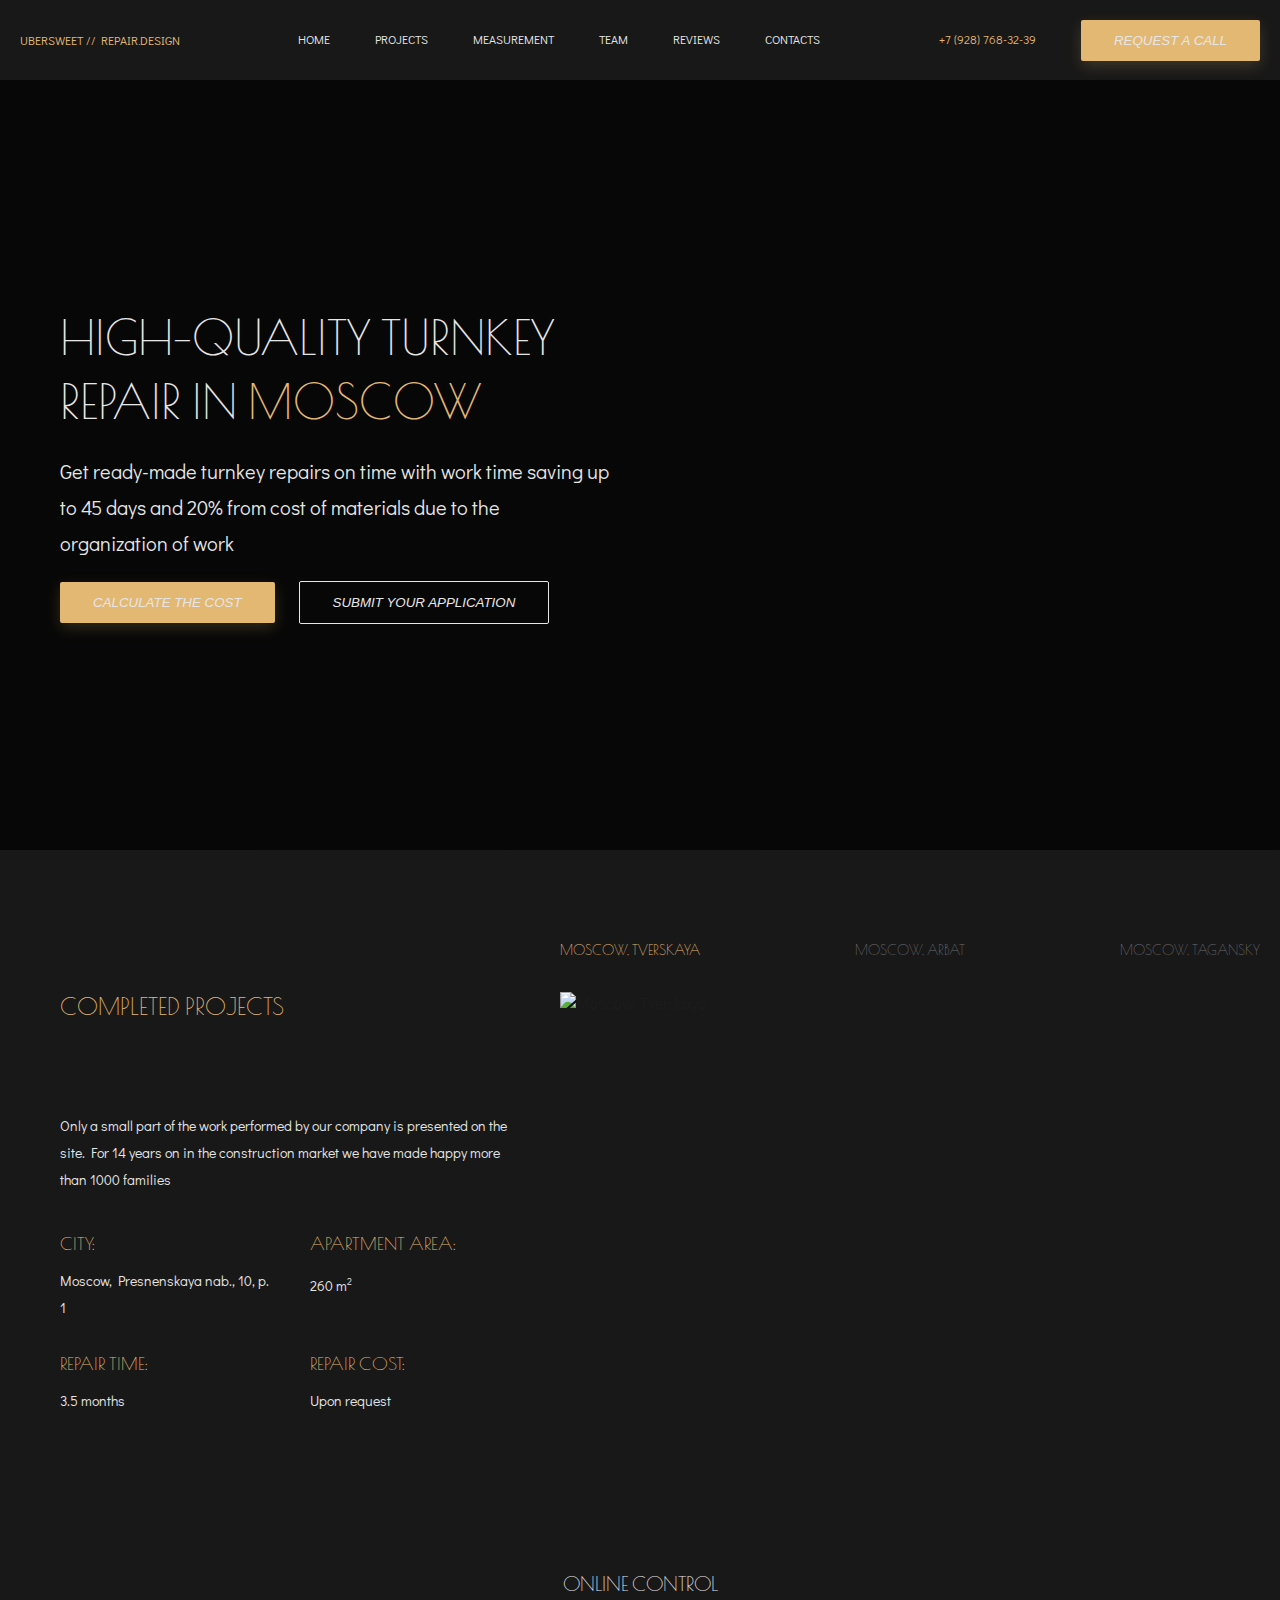
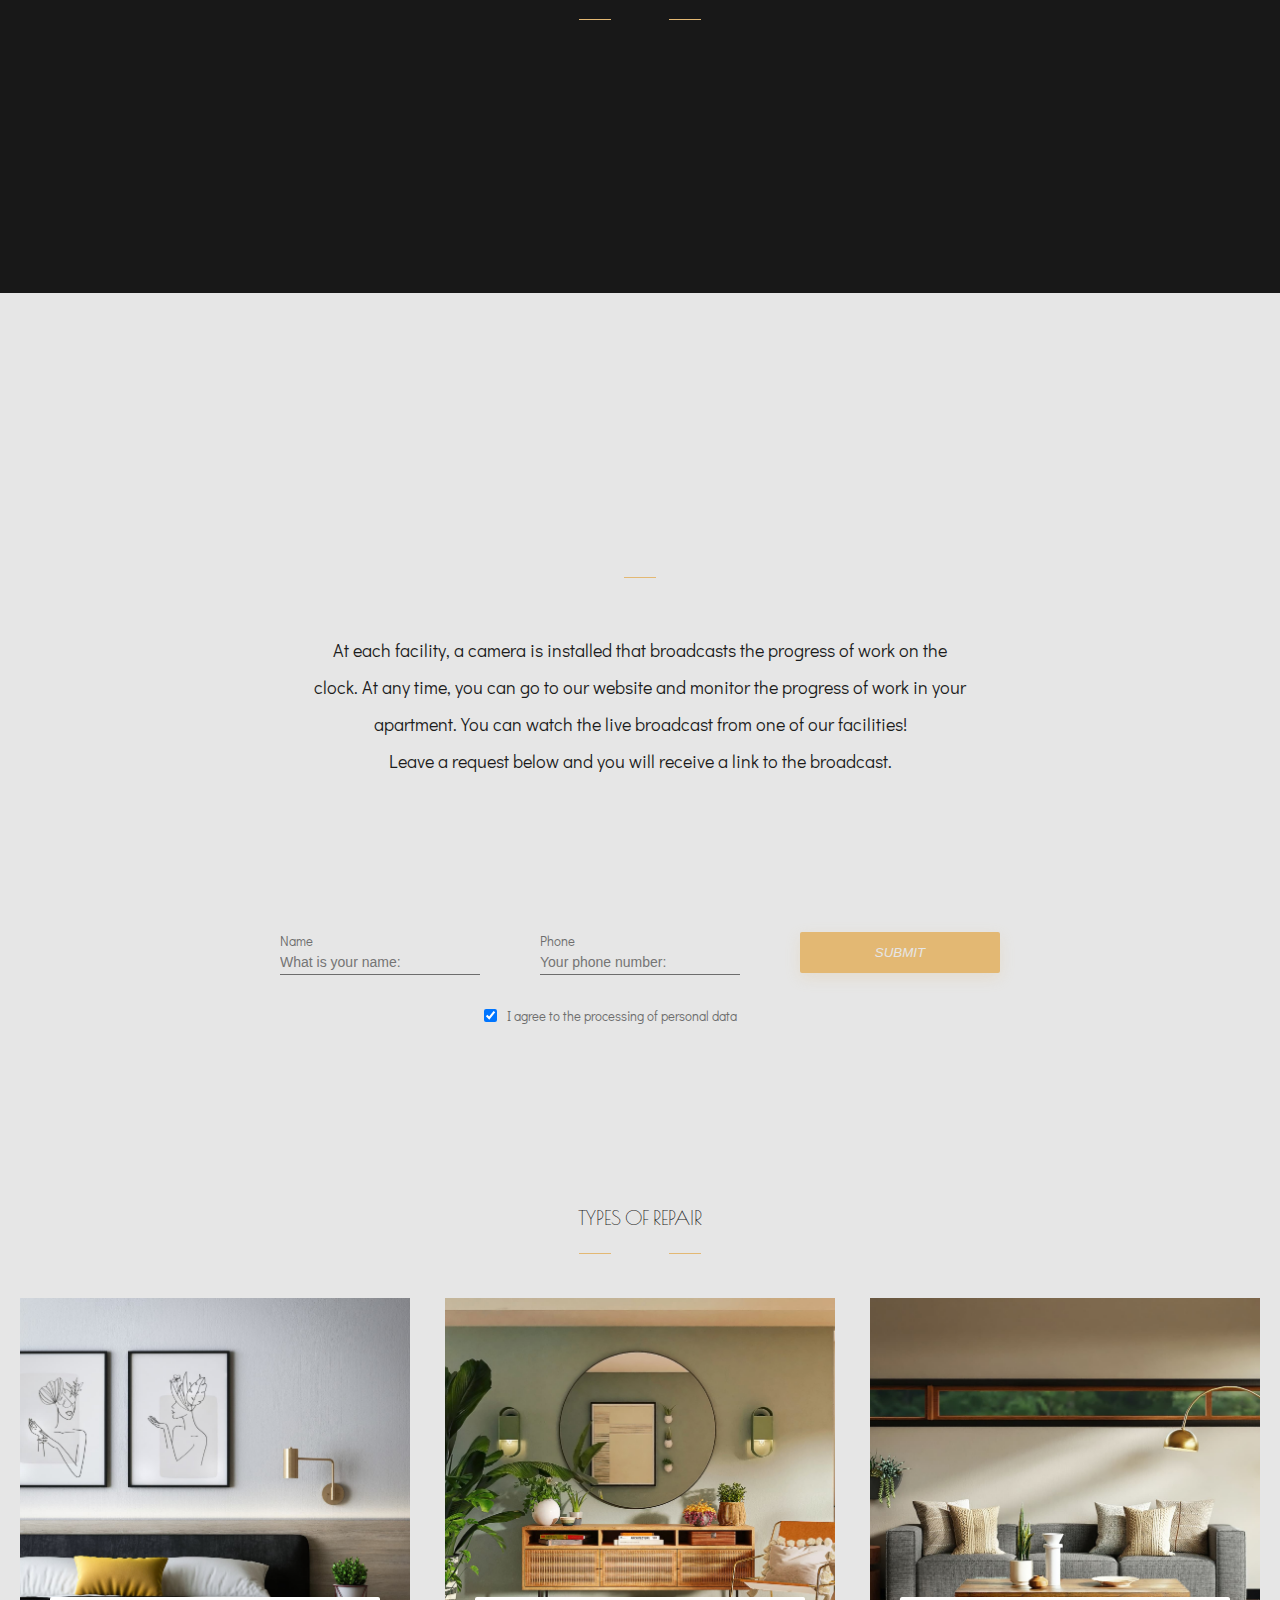
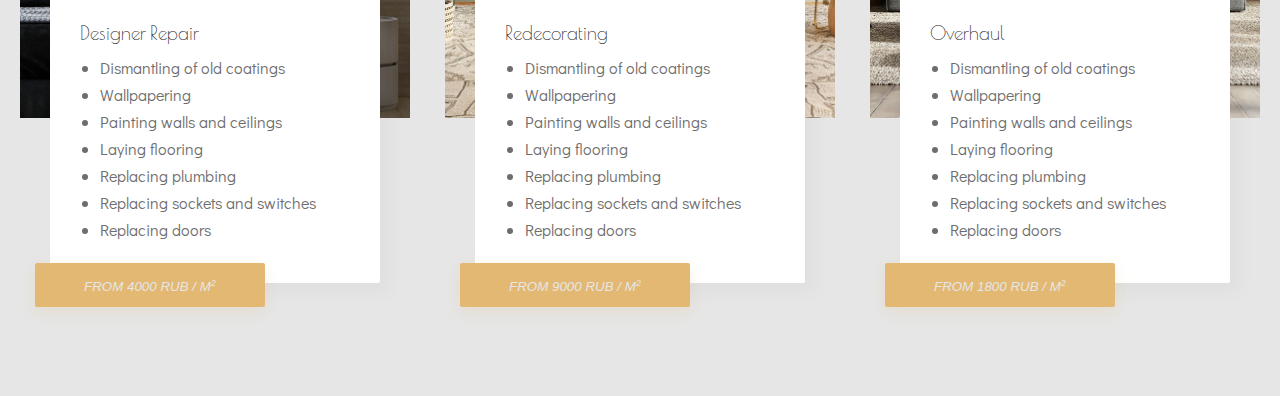
==== index.html @ 95a29d41 "Update Styles" ====
<!DOCTYPE html>
<html lang="en">

<head>
    <meta charset="UTF-8">
    <meta http-equiv="X-UA-Compatible" content="IE=edge">
    <meta name="viewport" content="width=device-width, initial-scale=1.0">

    <link rel="stylesheet" href="assets/css/style.css">
    <link rel="stylesheet" href="assets/css/media.css">
    <link rel="shortcut icon" href="assets/images/tools.svg" type="image/x-icon">

    <link href="https://fonts.googleapis.com/css2?family=Alegreya&family=Nunito+Sans:ital@0;1&display=swap"
        rel="stylesheet">

    <link href="https://fonts.googleapis.com/css2?family=Didact+Gothic&family=Poiret+One&display=swap" rel="stylesheet">

    <script src="assets/scripts/script.js" defer></script>

    <title>Repair Design</title>
</head>

<body>
    <header class="header container">
        <nav class="navbar wrapper">
            <div class="navbar__logo">
                <p>UberSweet // Repair.Design</p>
            </div>

            <ul class="navbar__menu">
                <li class="navbar__item"><a href="#about" class="navbar__link">Home</a></li>
                <li class="navbar__item"><a href="#" class="navbar__link">Projects</a></li>
                <li class="navbar__item"><a href="#" class="navbar__link">Measurement</a></li>
                <li class="navbar__item"><a href="#" class="navbar__link">Team</a></li>
                <li class="navbar__item"><a href="#" class="navbar__link">Reviews</a></li>
                <li class="navbar__item"><a href="#" class="navbar__link">Contacts</a></li>
            </ul>

            <div class="navbar__promo">
                <a class="navbar__item navbar__link active" href="tel:+79287683239">+7 (928) 768-32-39</a>
                <button class="navbar__button">Request a call</button>
            </div>
        </nav>
    </header>

    <main class="main">
        <section class="section-promo bg-img">
            <div class="container">
                <div class="section-promo__content">
                    <h1 class="section-promo__title">
                        High-Quality Turnkey Repair in <span class="active">Moscow</span>
                    </h1>

                    <p class="section-promo__subtitle">
                        Get ready-made turnkey repairs on time
                        with work time saving up to 45 days and 20% from
                        cost of materials due to the organization of work
                    </p>

                    <div class="section-promo__buttons">
                        <button class="navbar__button">
                            Calculate the cost
                        </button>

                        <button class="navbar__button">
                            Submit your application
                        </button>
                    </div>
                </div>
            </div>
        </section>

        <section class="section-about" id="about">
            <div class="container">
                <div class="section-about__button-area">
                    <button class="section-about__button active" id="1">
                        Moscow, Tverskaya
                    </button>

                    <button class="section-about__button" id="2">
                        Moscow, Arbat
                    </button>

                    <button class="section-about__button" id="3">
                        Moscow, Tagansky
                    </button>
                </div>

                <div class="section-about__content">
                    <h2 class="section-about__title-top active">
                        Completed projects
                    </h2>

                    <p class="section-about__subtitle-top">
                        Only a small part of the work performed by our company is presented on the site. For 14
                        years on in the construction
                        market we have made happy more than 1000 families
                    </p>

                    <div class="section-about__subtitle-area">
                        <h3 class="section-about__title active">
                            City:
                        </h3>

                        <p class="section-about__subtitle">
                            Moscow,
                            Presnenskaya nab., 10, p. 1
                        </p>
                    </div>

                    <div class="section-about__subtitle-area">
                        <h3 class="section-about__title active">
                            Apartment area:
                        </h3>

                        <p class="section-about__subtitle">
                            260 m<sup><small>2</small></sup>
                        </p>
                    </div>

                    <div class="section-about__subtitle-area">
                        <h3 class="section-about__title active">
                            Repair time:
                        </h3>

                        <p class="section-about__subtitle">
                            3.5 months
                        </p>
                    </div>

                    <div class="section-about__subtitle-area">
                        <h3 class="section-about__title active">
                            Repair cost:
                        </h3>

                        <p class="section-about__subtitle">
                            Upon request
                        </p>
                    </div>

                    <div class="section-about__photo-area">
                        <img src="assets/images/main-bg-3.jpg" alt="Moscow, Tverskaya" class="section-about__photo">
                    </div>
                </div>
            </div>
        </section>

        <section class="section-video-title">
            <div class="container">
                <div class="title__content">
                    <h2 class="title__title">
                        Online control
                    </h2>

                    <div class="title__svg">
                    </div>
                </div>
            </div>
        </section>

        <section class="section-video-player">
            <div class="section-video-player__content">
                <h2 style="display: none;">Repair design project with online control</h2>
                <iframe width="820" height="459" src="https://www.youtube.com/embed/BEaoq7hzcSQ?controls=0"
                    title="YouTube video player"
                    allow="accelerometer; autoplay; clipboard-write; encrypted-media; gyroscope; picture-in-picture"
                    allowfullscreen>
                </iframe>
            </div>
        </section>

        <section class="section-video-subtitle">
            <div class="section-video-subtitle__content">
                <div class="title__svg" style="margin: 0px auto 40px;"></div>

                <p class="section-video-subtitle__text-area">
                    At each facility, a camera is installed that broadcasts the progress of work on the clock. At
                    any time, you can go to our website and monitor the progress of work in your apartment. You can
                    watch the live broadcast from one of our facilities!
                    <br>Leave a request below and you will receive a link to the broadcast.
                </p>
            </div>
        </section>

        <section class="section-form">
            <div class="container">
                <h2 style="display: none;">Request a call from a specialist</h2>

                <form action="#" method="post" target="_blank">
                    <fieldset style="border: none;">
                        <ul class="section-form__menu">
                            <li class="section-form__content">
                                <label class="section-form__label" for="name">Name</label>
                                <input class="section-form__input" type="text" name="name"
                                    placeholder="What is your name:" id="name" required>
                            </li>

                            <li class="section-form__content">
                                <label class="section-form__label" for="phone">Phone</label>
                                <input class="section-form__input" type="number" name="phone"
                                    placeholder="Your phone number:" id="phone">
                            </li>

                            <li>
                                <button class="section-form__button" type="submit">Submit</button>
                            </li>

                            <li class="section-form__content">
                                <input class="section-form__input" type="checkbox" name="processing" id="processing"
                                    checked>
                                <label class="section-form__label" for="processing">I agree to the processing of
                                    personal data</label>
                            </li>
                        </ul>
                    </fieldset>
                </form>
            </div>
        </section>

        <section class="section-offer">
            <div class="container">
                <div class="title__content">
                    <h2 class="title__title" style="color: #1c1c1c;">
                        Types of repair
                    </h2>

                    <div class="title__svg">
                    </div>
                </div>

                <div class="section-offer__cards">
                    <div class="section-offer__card">
                        <img class="section-offer__card-image" src="assets/images/card-bg-1.jpg" alt="">

                        <div class="section-offer__card-description">
                            <h3 class="section-offer__card-title">
                                Designer Repair
                            </h3>

                            <ul class="section-offer__card-list">
                                <li class="section-offer__card-item">Dismantling of old coatings</li>
                                <li class="section-offer__card-item">Wallpapering</li>
                                <li class="section-offer__card-item">Painting walls and ceilings</li>
                                <li class="section-offer__card-item">Laying flooring</li>
                                <li class="section-offer__card-item">Replacing plumbing</li>
                                <li class="section-offer__card-item">Replacing sockets and switches</li>
                                <li class="section-offer__card-item">Replacing doors</li>
                            </ul>
                        </div>

                        <button class="section-offer__button" type="submit">
                            From 4000 rub / m<sup><small>2</small></sup>
                        </button>
                    </div>

                    <div class="section-offer__card">
                        <img class="section-offer__card-image" src="assets/images/card-bg-2.jpg" alt="">

                        <div class="section-offer__card-description">
                            <h3 class="section-offer__card-title">
                                Redecorating
                            </h3>

                            <ul class="section-offer__card-list">
                                <li class="section-offer__card-item">Dismantling of old coatings</li>
                                <li class="section-offer__card-item">Wallpapering</li>
                                <li class="section-offer__card-item">Painting walls and ceilings</li>
                                <li class="section-offer__card-item">Laying flooring</li>
                                <li class="section-offer__card-item">Replacing plumbing</li>
                                <li class="section-offer__card-item">Replacing sockets and switches</li>
                                <li class="section-offer__card-item">Replacing doors</li>
                            </ul>
                        </div>

                        <button class="section-offer__button" type="submit">
                            From 9000 rub / m<sup><small>2</small></sup>
                        </button>
                    </div>

                    <div class="section-offer__card">
                        <img class="section-offer__card-image" src="assets/images/card-bg-3.jpg" alt="">

                        <div class="section-offer__card-description">
                            <h3 class="section-offer__card-title">
                                Overhaul
                            </h3>

                            <ul class="section-offer__card-list">
                                <li class="section-offer__card-item">Dismantling of old coatings</li>
                                <li class="section-offer__card-item">Wallpapering</li>
                                <li class="section-offer__card-item">Painting walls and ceilings</li>
                                <li class="section-offer__card-item">Laying flooring</li>
                                <li class="section-offer__card-item">Replacing plumbing</li>
                                <li class="section-offer__card-item">Replacing sockets and switches</li>
                                <li class="section-offer__card-item">Replacing doors</li>
                            </ul>
                        </div>

                        <button class="section-offer__button" type="submit">
                            From 1800 rub / m<sup><small>2</small></sup>
                        </button>
                    </div>
                </div>
            </div>
        </section>
    </main>

    <footer>

    </footer>
</body>

</html>
---- assets/css/style.css ----
* {
  box-sizing: border-box;
  transition: 0.2s ease-in-out;
  scroll-behavior: smooth;
  padding: 0;
  margin: 0;
}

body {
  background-color: #181818;
  font-family: "Poiret One", cursive;
  font-family: "Didact Gothic", sans-serif;
  color: #1c1c1c;
}

p {
  cursor: default;
}

.container {
  width: 1240px;
  margin: 0 auto;
}

.wrapper, .section-offer__cards, .section-about__button-area, .section-promo, .navbar__menu, .section-form__menu, .navbar__promo, .section-offer .title__svg, .section-video-title .title__svg, .section-video-subtitle__content .title__svg {
  display: flex;
  align-items: center;
  justify-content: space-between;
  flex-wrap: wrap;
}

.active {
  color: #e3b873 !important;
  cursor: default !important;
}

.section-offer__card-title, .section-about__button, .section-about__title-top, .section-about__title, .section-promo__title, .section-offer .title__title, .section-video-title .title__title, .section-video-subtitle__content .title__title {
  font-family: "Poiret One";
  font-style: normal;
  font-weight: 400;
}

.section-about__button:hover, .navbar__link:hover {
  color: #e3b873;
}
.active.section-about__button:hover::after, .active.navbar__link:hover::after {
  transform: scaleX(0);
}
.section-about__button::after, .navbar__link::after {
  content: "";
  display: block;
  border-bottom: 1px solid #e3b873;
  transform: scaleX(0);
  transition: transform 250ms ease-in-out;
}
.section-about__button:hover::after, .navbar__link:hover::after {
  transform: scaleX(1);
}

.section-offer__button, .section-form__button, .navbar__button {
  padding: 13px 33px;
  font-style: italic;
  text-transform: uppercase;
  color: #e6e6e6;
  background-color: #e3b873;
  box-shadow: 0px 5px 15px rgba(227, 184, 115, 0.2);
  border-radius: 2px;
  border: none;
  cursor: pointer;
}
.section-offer__button:hover, .section-form__button:hover, .navbar__button:hover {
  background-color: #cfa663;
}
.section-offer__button:nth-last-child(1), .section-form__button:nth-last-child(1), .navbar__button:nth-last-child(1) {
  margin: 0;
}

.section-offer .title__content, .section-video-title .title__content, .section-video-subtitle__content .title__content {
  width: 180px;
  margin: 0px auto;
  padding: 30px 0;
}
.section-offer .title__title, .section-video-title .title__title, .section-video-subtitle__content .title__title {
  text-transform: uppercase;
  text-align: center;
  font-size: 20px !important;
  color: #e6e6e6;
  margin-bottom: 10px;
}
.section-offer .title__svg, .section-video-title .title__svg, .section-video-subtitle__content .title__svg {
  height: 29px;
}
.section-offer .title__svg::before, .section-video-title .title__svg::before, .section-video-subtitle__content .title__svg::before, .section-offer .title__svg::after, .section-video-title .title__svg::after, .section-video-subtitle__content .title__svg::after {
  content: "";
  height: 1px;
  width: 32px;
  margin: auto;
  background-color: #e3b873;
}

.navbar {
  font-size: 12px;
  line-height: 15px;
  height: 80px;
  text-transform: uppercase;
}
.navbar__logo {
  color: #e3b873;
}
.navbar__menu, .section-form__menu {
  list-style-type: none;
}
.navbar__item {
  margin-right: 45px;
}
.navbar__item:nth-last-child(1) {
  margin: auto;
}
.navbar__link {
  text-decoration: none;
  color: #e6e6e6;
}
.section-promo {
  height: calc(100vh - 80px);
  max-height: 770px;
  color: #e6e6e6;
}
.section-promo__content {
  width: 550px;
  margin-left: 40px;
}
.section-promo__buttons .navbar__button {
  margin-right: 20px;
}
.section-promo__buttons .navbar__button:nth-last-child(1) {
  margin: 0;
  background-color: transparent;
  box-shadow: none;
  border: 1px solid #e6e6e6;
  border-radius: 2px;
}
.section-promo__buttons .navbar__button:nth-last-child(1):hover {
  color: #e3b873;
  border: 1px solid #e3b873;
}
.section-promo__title {
  font-size: 48px;
  text-transform: uppercase;
  line-height: 132.83%;
}
.section-promo__subtitle {
  font-size: 20px;
  line-height: 36px;
  margin: 20px 0px;
}

.bg-img {
  background: linear-gradient(rgba(0, 0, 0, 0.7), rgba(0, 0, 0, 0.7)), center center url(../images/main-bg-1.jpg) no-repeat;
  background-size: cover;
}

.section-about__content {
  padding: 0px 0px 90px;
  margin-left: 40px;
  display: grid;
  gap: 20px 40px;
  grid-template: repeat(4, 100px)/repeat(4, 210px) auto;
}
.section-about__title {
  font-size: 18px;
  line-height: 138.6%;
  text-transform: uppercase;
}
.section-about__title-top {
  grid-area: 1/1/2/3;
  text-transform: uppercase;
}
.section-about__subtitle {
  color: #e6e6e6;
  margin-top: 10px;
}
.section-about__subtitle-top {
  grid-area: 2/1/3/3;
  color: #e6e6e6;
}
.section-about__subtitle, .section-about__subtitle-top {
  font-size: 14px;
  line-height: 27px;
}
.section-about__photo {
  object-fit: cover;
  width: 100%;
  height: 100%;
}
.section-about__photo-area {
  grid-area: 1/3/5/6;
}
.section-about__button-area {
  padding: 90px 0 30px;
  width: 700px;
  margin-inline-start: auto;
}
.section-about__button {
  color: #6d6d6d;
  background-color: transparent;
  border: none;
  text-transform: uppercase;
  font-size: 14px;
  line-height: 150%;
  cursor: pointer;
}

.section-video-player {
  background: linear-gradient(to bottom, #181818 0%, #181818 50%, #e6e6e6 50%, #e6e6e6 100%);
}
.section-video-player__content {
  width: 820px;
  height: 459px;
  margin: 0 auto;
}
.section-video-player__content iframe {
  border: none;
}
.section-video-subtitle {
  background-color: #e6e6e6;
}
.section-video-subtitle__content {
  padding: 40px 0 90px;
}
.section-video-subtitle__content .title__svg::before {
  display: none;
}
.section-video-subtitle__text-area {
  max-width: 660px;
  font-size: 18px;
  text-align: center;
  margin: 0 auto;
  line-height: 37px;
}
.section-video-title .title__svg {
  background: center center url(../images/video-cam.svg) no-repeat;
}

.section-form {
  background-color: #e6e6e6;
}
.section-form__menu {
  width: 720px;
  flex-wrap: wrap;
  justify-content: center;
  margin: auto;
  padding: 60px 0;
}
.section-form__label {
  font-size: 13px;
  line-height: 21px;
  color: #6d6d6d;
}
.section-form__input {
  font-size: 14px;
  line-height: 23px;
  width: 200px;
  color: #4a4a4a;
  border: none;
  background-color: transparent;
  border-bottom: 1px solid #6d6d6d;
}
.section-form__input:focus {
  border-bottom: 1px solid #e3b873;
  outline: none;
}
.section-form__content {
  display: grid;
  margin-right: 60px;
}
.section-form__content:nth-last-child(1) {
  margin-top: 30px;
  display: flex;
}
.section-form__content:nth-last-child(1) :nth-child(1) {
  width: fit-content;
  margin-right: 10px;
}
.section-form__button {
  width: 200px;
}

.section-offer {
  background-color: #e6e6e6;
  padding: 90px 0;
}
.section-offer .title__svg {
  background: center center url(../images/tools.svg) no-repeat;
}
.section-offer__card {
  width: 390px;
  height: 608px;
  display: grid;
}
.section-offer__card-image {
  width: 100%;
  height: 420px;
  object-fit: cover;
}
.section-offer__card-description {
  width: 330px;
  height: 286px;
  background-color: #fff;
  padding: 25px 30px;
  justify-self: center;
  margin-top: -121px;
  box-shadow: 10px 10px 20px rgba(0, 0, 0, 0.03);
  border-radius: 2px;
}
.section-offer__card-title {
  padding-bottom: 10px;
}
.section-offer__card-list {
  line-height: 27px;
}
.section-offer__card-item {
  margin-left: 20px;
  color: #6d6d6d;
}
.section-offer__button {
  width: 230px;
  margin: -20.5px 0px 0px 15px !important;
}

/*# sourceMappingURL=style.css.map */
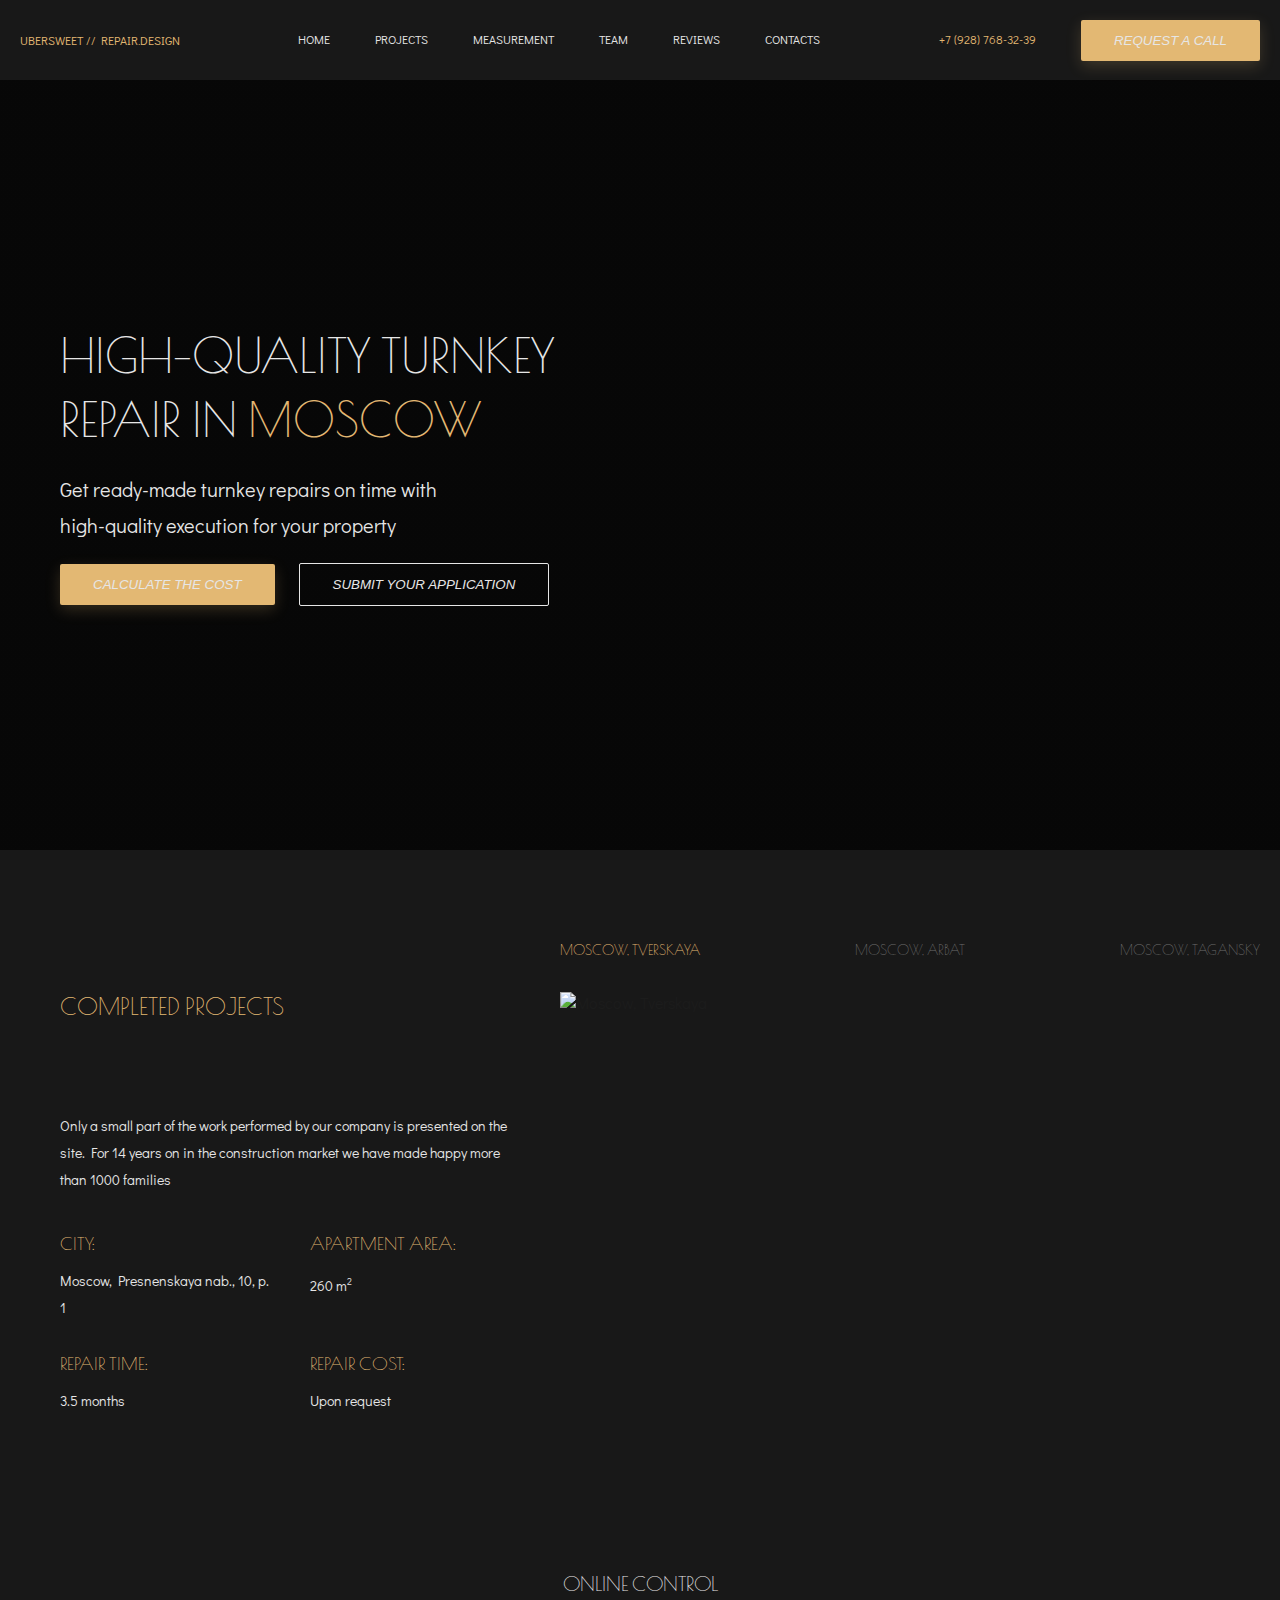
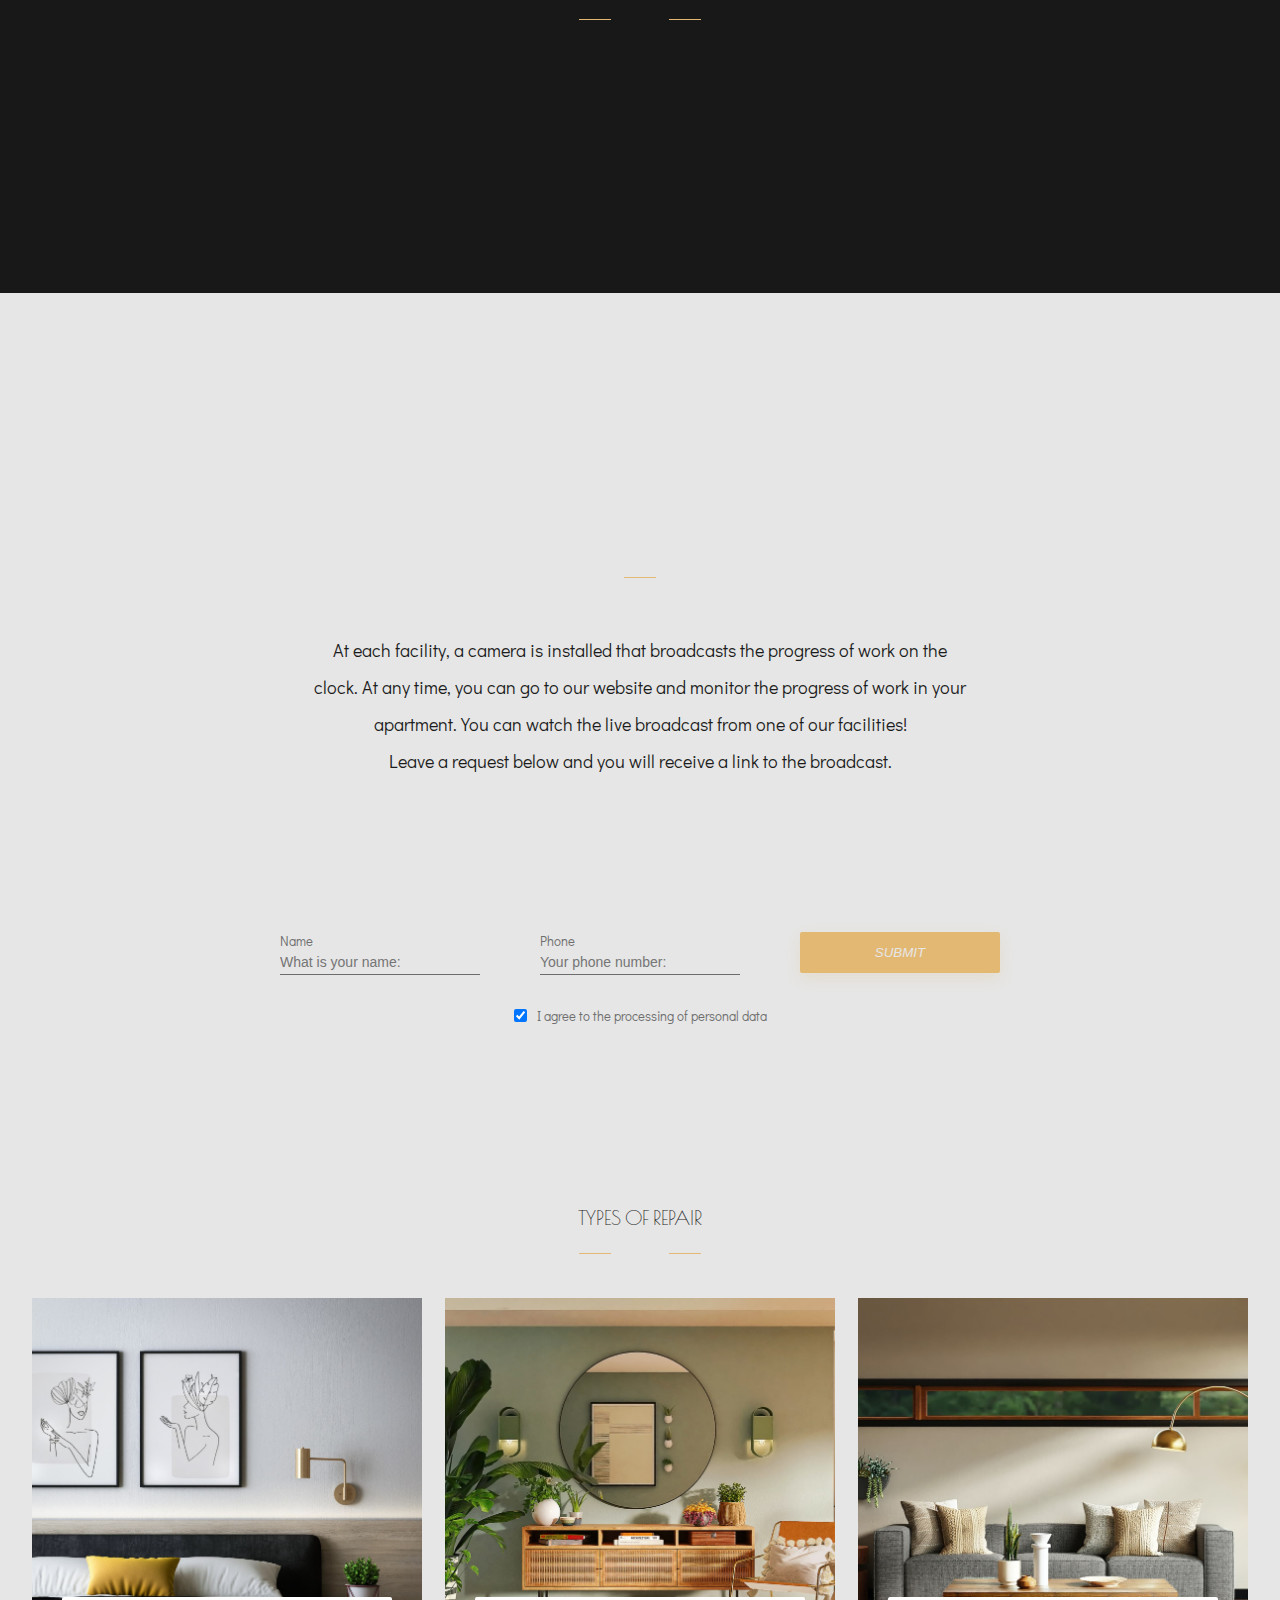
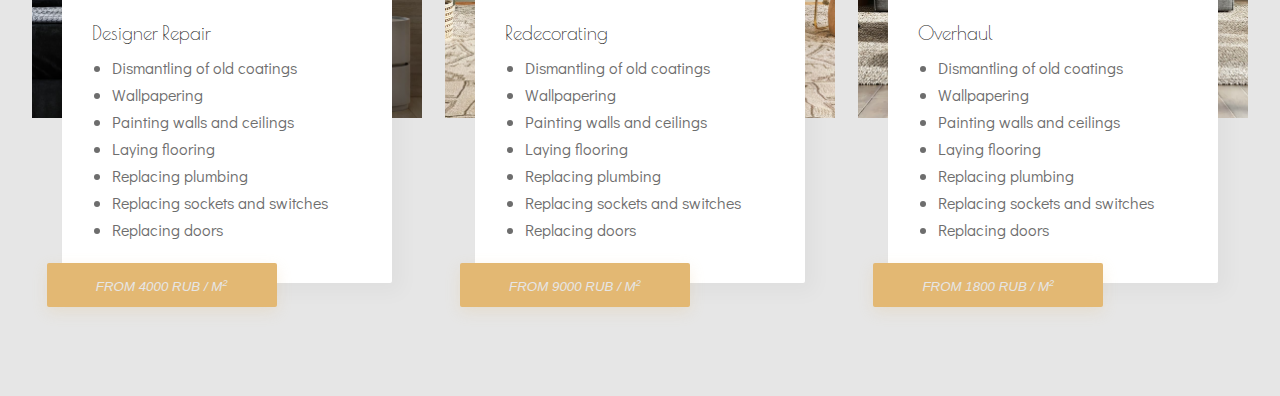
==== commit e2a768c6: "Merge pull request #23 from UberSweet/feat" ====
--- a/index.html
+++ b/index.html
@@ -52,9 +52,7 @@
                     </h1>
 
                     <p class="section-promo__subtitle">
-                        Get ready-made turnkey repairs on time
-                        with work time saving up to 45 days and 20% from
-                        cost of materials due to the organization of work
+                        Get ready-made turnkey repairs on time with high-quality execution for your property
                     </p>
 
                     <div class="section-promo__buttons">
@@ -219,86 +217,88 @@
 
         <section class="section-offer">
             <div class="container">
-                <div class="title__content">
-                    <h2 class="title__title" style="color: #1c1c1c;">
-                        Types of repair
-                    </h2>
-
-                    <div class="title__svg">
-                    </div>
-                </div>
-
-                <div class="section-offer__cards">
-                    <div class="section-offer__card">
-                        <img class="section-offer__card-image" src="assets/images/card-bg-1.jpg" alt="">
-
-                        <div class="section-offer__card-description">
-                            <h3 class="section-offer__card-title">
-                                Designer Repair
-                            </h3>
-
-                            <ul class="section-offer__card-list">
-                                <li class="section-offer__card-item">Dismantling of old coatings</li>
-                                <li class="section-offer__card-item">Wallpapering</li>
-                                <li class="section-offer__card-item">Painting walls and ceilings</li>
-                                <li class="section-offer__card-item">Laying flooring</li>
-                                <li class="section-offer__card-item">Replacing plumbing</li>
-                                <li class="section-offer__card-item">Replacing sockets and switches</li>
-                                <li class="section-offer__card-item">Replacing doors</li>
-                            </ul>
+                <div class="section-offer__content">
+                    <div class="title__content">
+                        <h2 class="title__title" style="color: #1c1c1c;">
+                            Types of repair
+                        </h2>
+
+                        <div class="title__svg">
                         </div>
-
-                        <button class="section-offer__button" type="submit">
-                            From 4000 rub / m<sup><small>2</small></sup>
-                        </button>
-                    </div>
-
-                    <div class="section-offer__card">
-                        <img class="section-offer__card-image" src="assets/images/card-bg-2.jpg" alt="">
-
-                        <div class="section-offer__card-description">
-                            <h3 class="section-offer__card-title">
-                                Redecorating
-                            </h3>
-
-                            <ul class="section-offer__card-list">
-                                <li class="section-offer__card-item">Dismantling of old coatings</li>
-                                <li class="section-offer__card-item">Wallpapering</li>
-                                <li class="section-offer__card-item">Painting walls and ceilings</li>
-                                <li class="section-offer__card-item">Laying flooring</li>
-                                <li class="section-offer__card-item">Replacing plumbing</li>
-                                <li class="section-offer__card-item">Replacing sockets and switches</li>
-                                <li class="section-offer__card-item">Replacing doors</li>
-                            </ul>
+                    </div>
+
+                    <div class="section-offer__cards">
+                        <div class="section-offer__card">
+                            <img class="section-offer__card-image" src="assets/images/card-bg-1.jpg" alt="">
+
+                            <div class="section-offer__card-description">
+                                <h3 class="section-offer__card-title">
+                                    Designer Repair
+                                </h3>
+
+                                <ul class="section-offer__card-list">
+                                    <li class="section-offer__card-item">Dismantling of old coatings</li>
+                                    <li class="section-offer__card-item">Wallpapering</li>
+                                    <li class="section-offer__card-item">Painting walls and ceilings</li>
+                                    <li class="section-offer__card-item">Laying flooring</li>
+                                    <li class="section-offer__card-item">Replacing plumbing</li>
+                                    <li class="section-offer__card-item">Replacing sockets and switches</li>
+                                    <li class="section-offer__card-item">Replacing doors</li>
+                                </ul>
+                            </div>
+
+                            <button class="section-offer__button" type="submit">
+                                From 4000 rub / m<sup><small>2</small></sup>
+                            </button>
                         </div>
 
-                        <button class="section-offer__button" type="submit">
-                            From 9000 rub / m<sup><small>2</small></sup>
-                        </button>
-                    </div>
-
-                    <div class="section-offer__card">
-                        <img class="section-offer__card-image" src="assets/images/card-bg-3.jpg" alt="">
-
-                        <div class="section-offer__card-description">
-                            <h3 class="section-offer__card-title">
-                                Overhaul
-                            </h3>
-
-                            <ul class="section-offer__card-list">
-                                <li class="section-offer__card-item">Dismantling of old coatings</li>
-                                <li class="section-offer__card-item">Wallpapering</li>
-                                <li class="section-offer__card-item">Painting walls and ceilings</li>
-                                <li class="section-offer__card-item">Laying flooring</li>
-                                <li class="section-offer__card-item">Replacing plumbing</li>
-                                <li class="section-offer__card-item">Replacing sockets and switches</li>
-                                <li class="section-offer__card-item">Replacing doors</li>
-                            </ul>
+                        <div class="section-offer__card">
+                            <img class="section-offer__card-image" src="assets/images/card-bg-2.jpg" alt="">
+
+                            <div class="section-offer__card-description">
+                                <h3 class="section-offer__card-title">
+                                    Redecorating
+                                </h3>
+
+                                <ul class="section-offer__card-list">
+                                    <li class="section-offer__card-item">Dismantling of old coatings</li>
+                                    <li class="section-offer__card-item">Wallpapering</li>
+                                    <li class="section-offer__card-item">Painting walls and ceilings</li>
+                                    <li class="section-offer__card-item">Laying flooring</li>
+                                    <li class="section-offer__card-item">Replacing plumbing</li>
+                                    <li class="section-offer__card-item">Replacing sockets and switches</li>
+                                    <li class="section-offer__card-item">Replacing doors</li>
+                                </ul>
+                            </div>
+
+                            <button class="section-offer__button" type="submit">
+                                From 9000 rub / m<sup><small>2</small></sup>
+                            </button>
                         </div>
 
-                        <button class="section-offer__button" type="submit">
-                            From 1800 rub / m<sup><small>2</small></sup>
-                        </button>
+                        <div class="section-offer__card">
+                            <img class="section-offer__card-image" src="assets/images/card-bg-3.jpg" alt="">
+
+                            <div class="section-offer__card-description">
+                                <h3 class="section-offer__card-title">
+                                    Overhaul
+                                </h3>
+
+                                <ul class="section-offer__card-list">
+                                    <li class="section-offer__card-item">Dismantling of old coatings</li>
+                                    <li class="section-offer__card-item">Wallpapering</li>
+                                    <li class="section-offer__card-item">Painting walls and ceilings</li>
+                                    <li class="section-offer__card-item">Laying flooring</li>
+                                    <li class="section-offer__card-item">Replacing plumbing</li>
+                                    <li class="section-offer__card-item">Replacing sockets and switches</li>
+                                    <li class="section-offer__card-item">Replacing doors</li>
+                                </ul>
+                            </div>
+
+                            <button class="section-offer__button" type="submit">
+                                From 1800 rub / m<sup><small>2</small></sup>
+                            </button>
+                        </div>
                     </div>
                 </div>
             </div>
--- a/assets/css/style.css
+++ b/assets/css/style.css
@@ -22,7 +22,7 @@
   margin: 0 auto;
 }
 
-.wrapper, .section-offer__cards, .section-about__button-area, .section-promo, .navbar__menu, .section-form__menu, .navbar__promo, .section-offer .title__svg, .section-video-title .title__svg, .section-video-subtitle__content .title__svg {
+.wrapper, .section-about__button-area, .section-promo, .navbar__menu, .section-form__menu, .navbar__promo, .section-offer .title__svg, .section-video-title .title__svg, .section-video-subtitle__content .title__svg {
   display: flex;
   align-items: center;
   justify-content: space-between;
@@ -123,6 +123,7 @@
 .section-promo {
   height: calc(100vh - 80px);
   max-height: 770px;
+  min-height: 320px;
   color: #e6e6e6;
 }
 .section-promo__content {
@@ -151,6 +152,7 @@
 .section-promo__subtitle {
   font-size: 20px;
   line-height: 36px;
+  width: 400px;
   margin: 20px 0px;
 }
 
@@ -270,12 +272,14 @@
   outline: none;
 }
 .section-form__content {
-  display: grid;
+  display: flex;
+  flex-direction: column;
   margin-right: 60px;
 }
 .section-form__content:nth-last-child(1) {
   margin-top: 30px;
-  display: flex;
+  flex-direction: row;
+  margin-right: 0;
 }
 .section-form__content:nth-last-child(1) :nth-child(1) {
   width: fit-content;
@@ -287,10 +291,19 @@
 
 .section-offer {
   background-color: #e6e6e6;
+}
+.section-offer__content {
   padding: 90px 0;
 }
 .section-offer .title__svg {
   background: center center url(../images/tools.svg) no-repeat;
+}
+.section-offer__cards {
+  display: grid;
+  justify-content: space-around;
+  grid-template-columns: repeat(3, 390px);
+  grid-auto-columns: auto;
+  row-gap: 40px;
 }
 .section-offer__card {
   width: 390px;
--- a/assets/css/media.css
+++ b/assets/css/media.css
@@ -0,0 +1,62 @@
+@media screen and (max-width: 1200px) {
+  .container {
+    width: 1140px;
+  }
+  .navbar {
+    margin: 0px 20px;
+  }
+  .section-about__content {
+    grid-template-columns: repeat(4, 190px) auto;
+    padding-bottom: 70px;
+  }
+  .section-about__button-area {
+    width: 640px;
+    padding: 70px 0 30px;
+  }
+  .section-video-subtitle__content {
+    padding: 40px 0 70px;
+  }
+  .section-offer__content {
+    padding: 70px 0;
+  }
+  .section-offer__cards {
+    grid-template-columns: repeat(2, 390px);
+  }
+}
+@media screen and (max-width: 992px) {
+  .container {
+    width: 960px;
+  }
+  .navbar__item {
+    margin-right: 25px;
+  }
+  .section-about__subtitle {
+    margin-top: 0;
+  }
+  .section-about__button-area {
+    width: 520px;
+  }
+  .section-about__content {
+    grid-template: repeat(4, 80px)/repeat(4, 160px) auto;
+  }
+}
+@media screen and (max-width: 768px) {
+  .container {
+    width: 720px;
+  }
+  .navbar__menu {
+    display: none;
+  }
+  .navbar__button {
+    padding: 12px 28px;
+    font-size: 12px;
+  }
+  .section-promo__content {
+    width: 450px;
+  }
+  .section-promo__title {
+    font-size: 40px;
+  }
+}
+
+/*# sourceMappingURL=media.css.map */
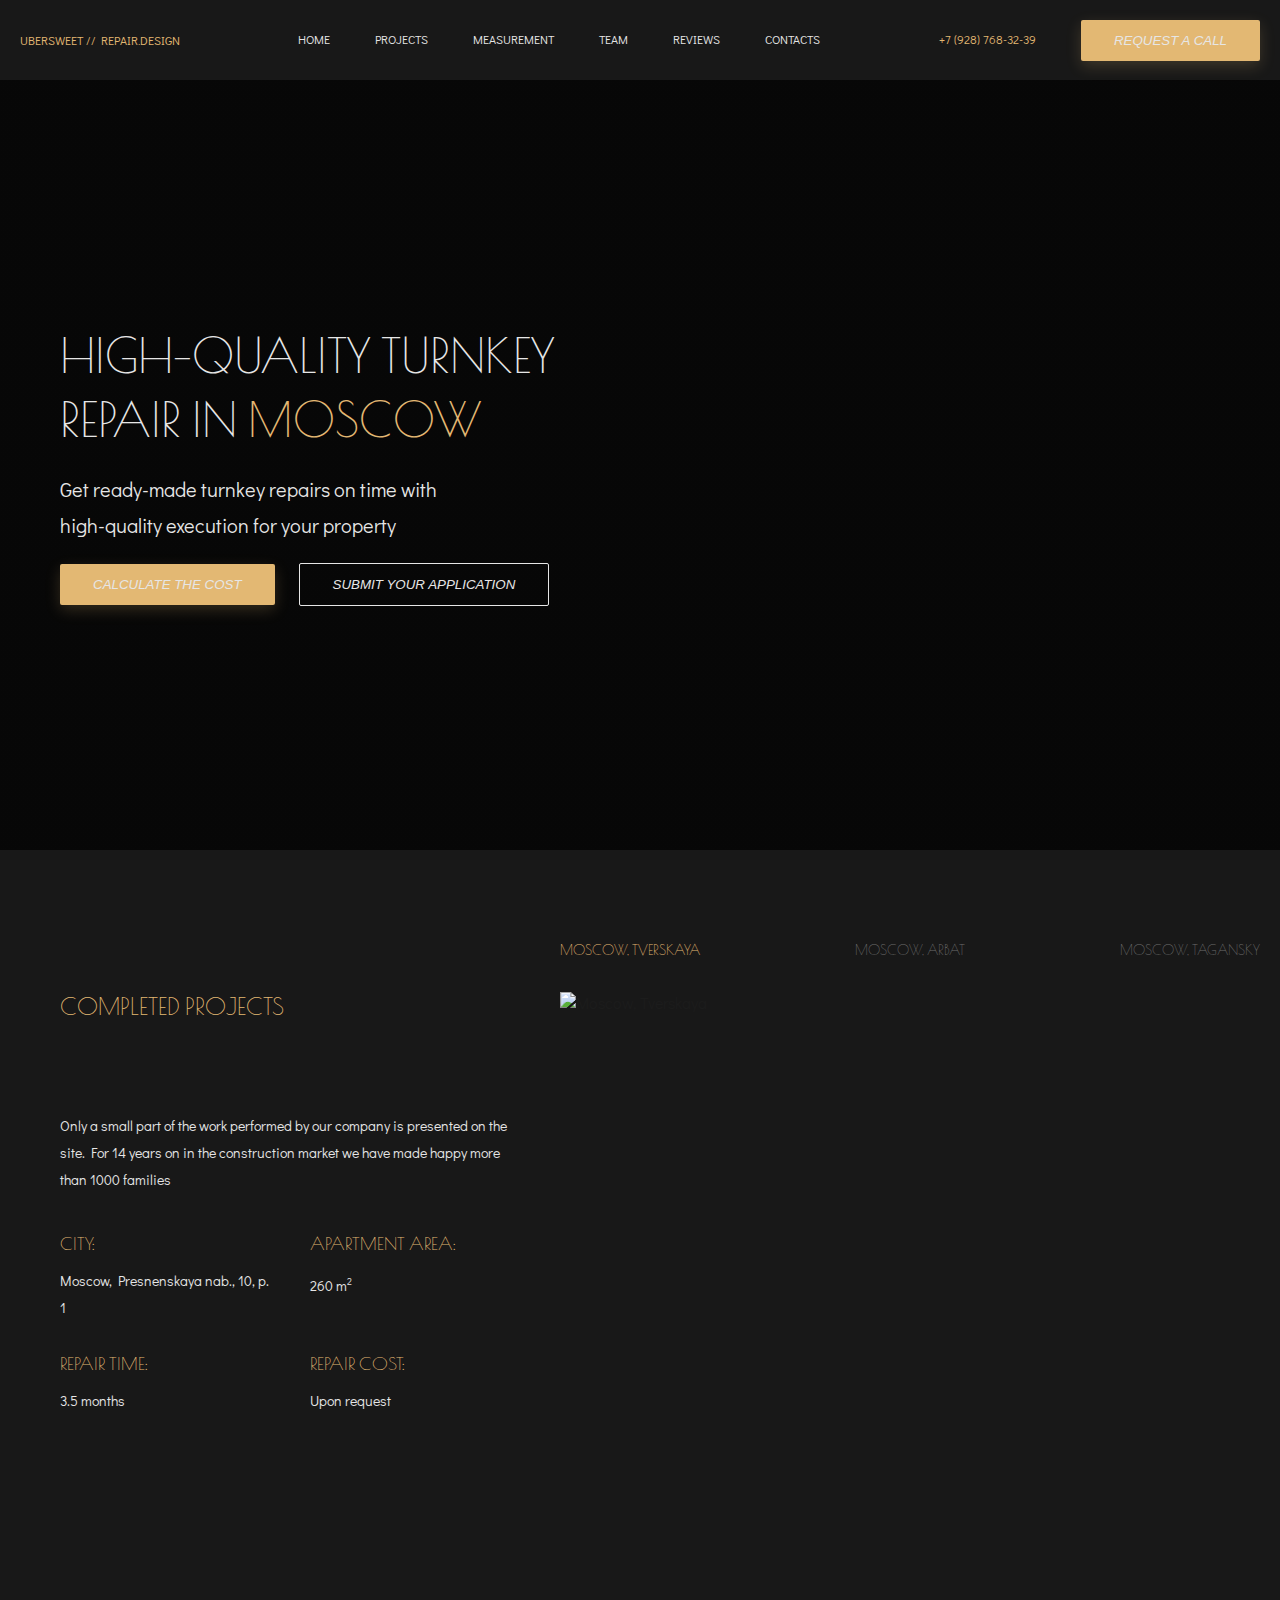
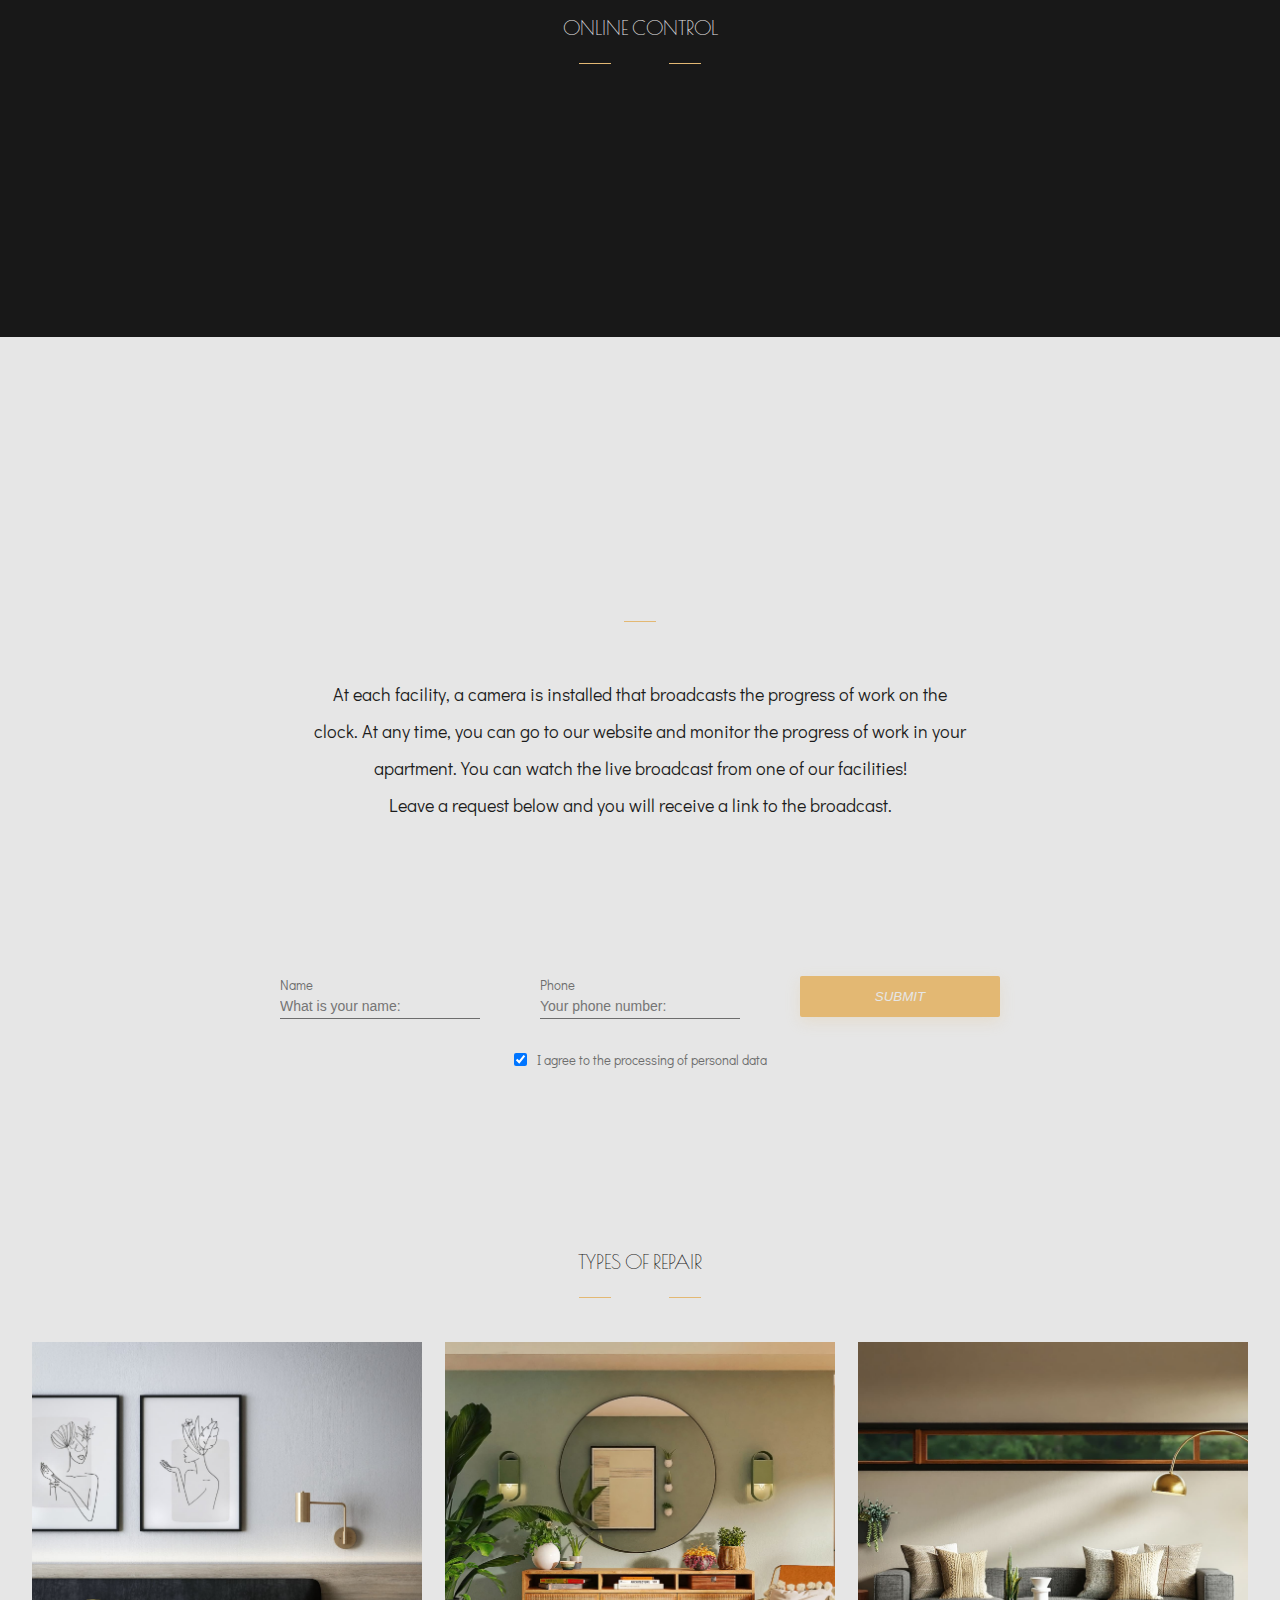
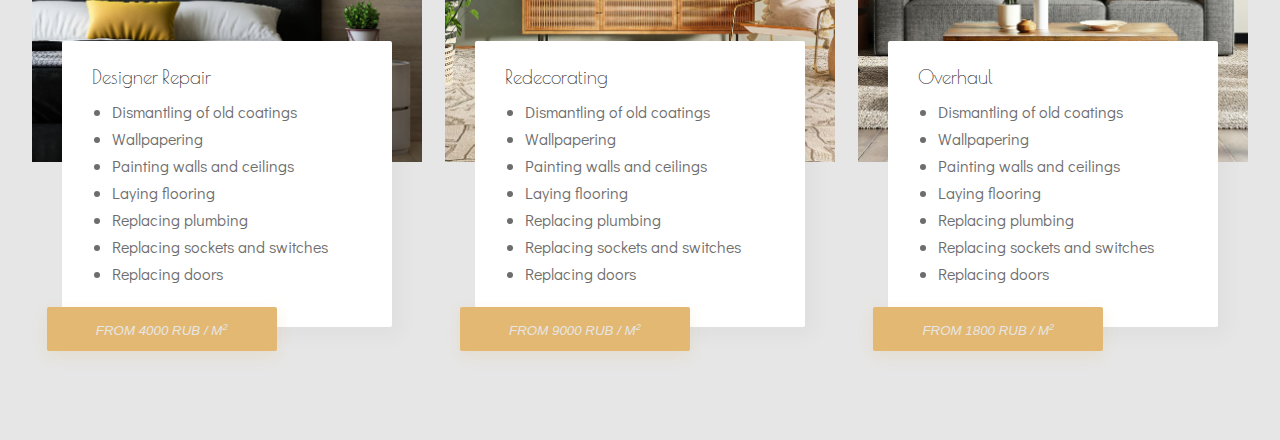
==== commit af824374: "Update Section 'About'" ====
--- a/index.html
+++ b/index.html
@@ -8,12 +8,24 @@
 
     <link rel="stylesheet" href="assets/css/style.css">
     <link rel="stylesheet" href="assets/css/media.css">
+
     <link rel="shortcut icon" href="assets/images/tools.svg" type="image/x-icon">
 
     <link href="https://fonts.googleapis.com/css2?family=Alegreya&family=Nunito+Sans:ital@0;1&display=swap"
         rel="stylesheet">
 
     <link href="https://fonts.googleapis.com/css2?family=Didact+Gothic&family=Poiret+One&display=swap" rel="stylesheet">
+
+    <link rel="stylesheet" href="https://cdnjs.cloudflare.com/ajax/libs/font-awesome/6.2.1/css/all.min.css"
+        integrity="sha512-MV7K8+y+gLIBoVD59lQIYicR65iaqukzvf/nwasF0nqhPay5w/9lJmVM2hMDcnK1OnMGCdVK+iQrJ7lzPJQd1w=="
+        crossorigin="anonymous" referrerpolicy="no-referrer" />
+
+    <!-- <link href="https://cdn.jsdelivr.net/npm/bootstrap@5.3.0-alpha1/dist/css/bootstrap.min.css" rel="stylesheet"
+        integrity="sha384-GLhlTQ8iRABdZLl6O3oVMWSktQOp6b7In1Zl3/Jr59b6EGGoI1aFkw7cmDA6j6gD" crossorigin="anonymous">
+
+    <script src="https://cdn.jsdelivr.net/npm/bootstrap@5.3.0-alpha1/dist/js/bootstrap.bundle.min.js"
+        integrity="sha384-w76AqPfDkMBDXo30jS1Sgez6pr3x5MlQ1ZAGC+nuZB+EYdgRZgiwxhTBTkF7CXvN" crossorigin="anonymous"
+        defer></script> -->
 
     <script src="assets/scripts/script.js" defer></script>
 
@@ -71,15 +83,15 @@
         <section class="section-about" id="about">
             <div class="container">
                 <div class="section-about__button-area">
-                    <button class="section-about__button active" id="1">
+                    <button class="section-about__button" id="0">
                         Moscow, Tverskaya
                     </button>
 
+                    <button class="section-about__button" id="1">
+                        Moscow, Arbat
+                    </button>
+
                     <button class="section-about__button" id="2">
-                        Moscow, Arbat
-                    </button>
-
-                    <button class="section-about__button" id="3">
                         Moscow, Tagansky
                     </button>
                 </div>
@@ -139,6 +151,28 @@
                     <div class="section-about__photo-area">
                         <img src="assets/images/main-bg-3.jpg" alt="Moscow, Tverskaya" class="section-about__photo">
                     </div>
+                </div>
+
+                <div class="section-about__controls">
+                    <button class="left-button">
+                        <i class="fa-solid fa-arrow-left-long"></i>
+                    </button>
+
+                    <button class="indicator" id="0">
+                        <i class="fa-solid fa-minus"></i>
+                    </button>
+
+                    <button class="indicator" id="1">
+                        <i class="fa-solid fa-minus"></i>
+                    </button>
+
+                    <button class="indicator" id="2">
+                        <i class="fa-solid fa-minus"></i>
+                    </button>
+
+                    <button class="right-button">
+                        <i class="fa-solid fa-arrow-right-long"></i>
+                    </button>
                 </div>
             </div>
         </section>
--- a/assets/css/style.css
+++ b/assets/css/style.css
@@ -162,7 +162,6 @@
 }
 
 .section-about__content {
-  padding: 0px 0px 90px;
   margin-left: 40px;
   display: grid;
   gap: 20px 40px;
@@ -210,6 +209,21 @@
   font-size: 14px;
   line-height: 150%;
   cursor: pointer;
+}
+.section-about__controls {
+  padding: 0px 0px 90px;
+  margin-left: 40px;
+}
+.section-about__controls button {
+  background: transparent;
+  border: none;
+  cursor: pointer;
+  width: 40px;
+  height: 40px;
+}
+.section-about__controls button i {
+  background: transparent;
+  color: #e6e6e6;
 }
 
 .section-video-player {
